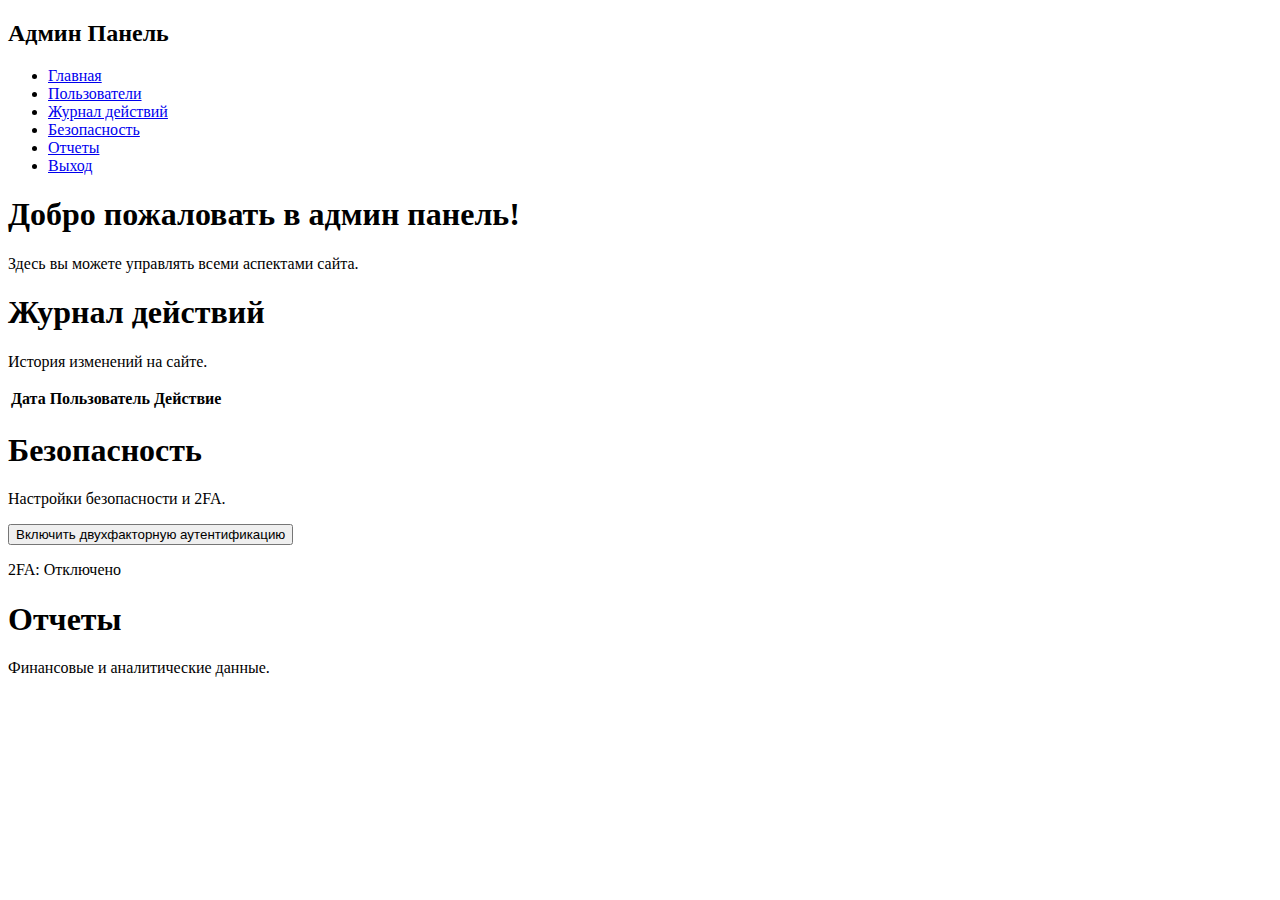
==== admin-panel.html @ 56fbaccd "Create admin-panel.html" ====
<!DOCTYPE html>
<html lang="ru">
<head>
    <meta charset="UTF-8">
    <meta name="viewport" content="width=device-width, initial-scale=1.0">
    <title>Админ Панель</title>
    <link rel="stylesheet" href="styles.css">
    <script src="admin-script.js" defer></script>
</head>
<body>

    <div class="sidebar">
        <h2>Админ Панель</h2>
        <ul>
            <li><a href="#home"><i class="fas fa-home"></i> Главная</a></li>
            <li><a href="#users"><i class="fas fa-users"></i> Пользователи</a></li>
            <li><a href="#logs"><i class="fas fa-list"></i> Журнал действий</a></li>
            <li><a href="#security"><i class="fas fa-shield-alt"></i> Безопасность</a></li>
            <li><a href="#reports"><i class="fas fa-chart-line"></i> Отчеты</a></li>
            <li><a href="#logout" onclick="logout()"><i class="fas fa-sign-out-alt"></i> Выход</a></li>
        </ul>
    </div>

    <div class="main-content">
        <section id="home">
            <h1>Добро пожаловать в админ панель!</h1>
            <p>Здесь вы можете управлять всеми аспектами сайта.</p>
        </section>

        <section id="logs">
            <h1>Журнал действий</h1>
            <p>История изменений на сайте.</p>
            <table id="log-table">
                <tr>
                    <th>Дата</th>
                    <th>Пользователь</th>
                    <th>Действие</th>
                </tr>
            </table>
        </section>

        <section id="security">
            <h1>Безопасность</h1>
            <p>Настройки безопасности и 2FA.</p>
            <button class="btn" onclick="enable2FA()">Включить двухфакторную аутентификацию</button>
            <p id="2fa-status">2FA: Отключено</p>
        </section>

        <section id="reports">
            <h1>Отчеты</h1>
            <p>Финансовые и аналитические данные.</p>
        </section>
    </div>

</body>
</html>
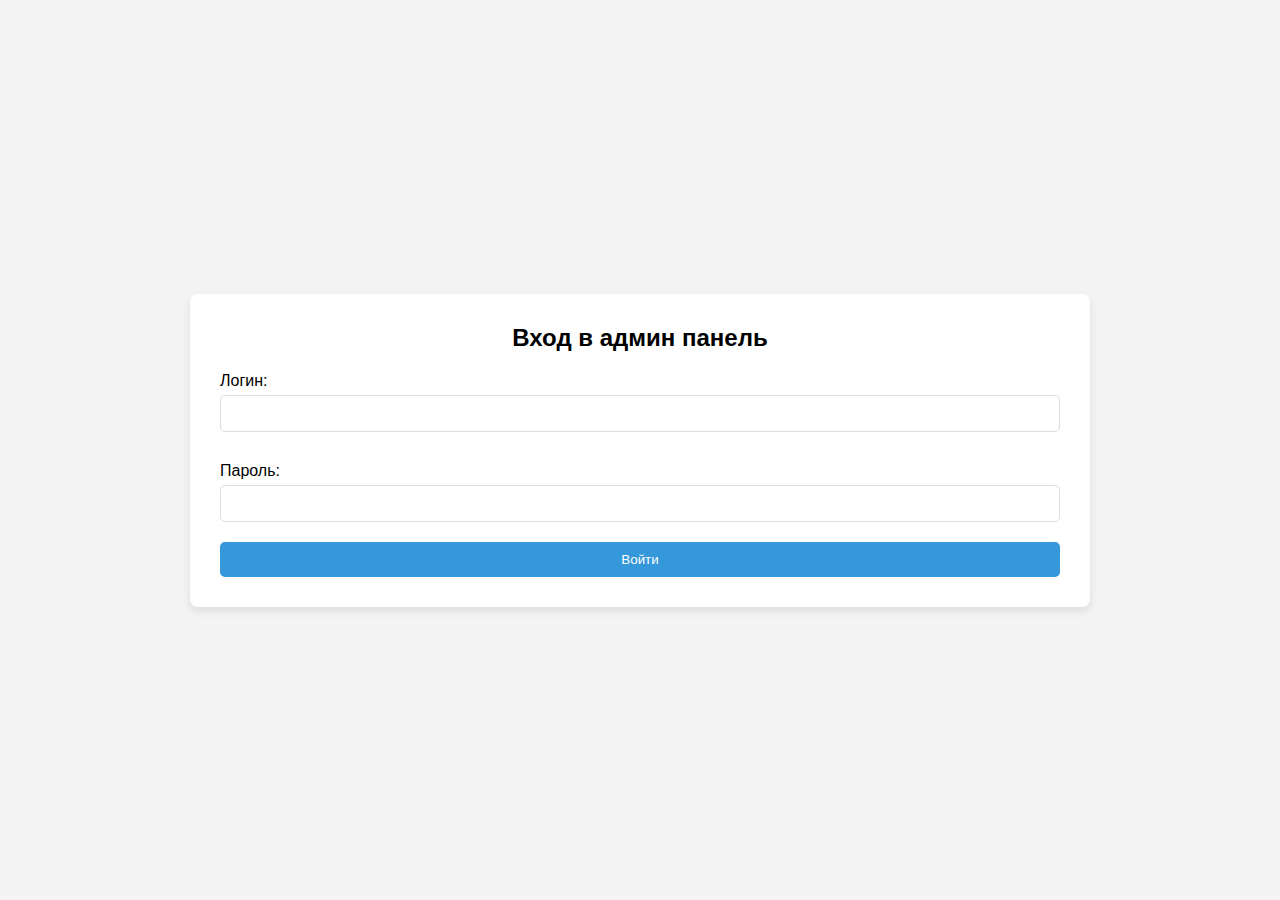
==== commit 9bc5380c: "Update admin-panel.html" ====
--- a/admin-panel.html
+++ b/admin-panel.html
@@ -27,9 +27,21 @@
             <p>Здесь вы можете управлять всеми аспектами сайта.</p>
         </section>
 
+        <section id="users">
+            <h1>Управление пользователями</h1>
+            <button class="btn" onclick="addUser()">Добавить пользователя</button>
+            <button class="btn" onclick="deleteUser()">Удалить пользователя</button>
+            <table id="users-table">
+                <tr>
+                    <th>Имя</th>
+                    <th>Роль</th>
+                    <th>Действия</th>
+                </tr>
+            </table>
+        </section>
+
         <section id="logs">
             <h1>Журнал действий</h1>
-            <p>История изменений на сайте.</p>
             <table id="log-table">
                 <tr>
                     <th>Дата</th>
@@ -54,3 +66,4 @@
 
 </body>
 </html>
+
--- a/styles.css
+++ b/styles.css
@@ -0,0 +1,24 @@
+* { margin: 0; padding: 0; box-sizing: border-box; font-family: Arial, sans-serif; }
+body { display: flex; background: #f4f4f4; height: 100vh; justify-content: center; align-items: center; flex-direction: column; }
+.login-container, .admin-panel-container, .owner-panel-container {
+    background: white; padding: 30px; border-radius: 8px; box-shadow: 0 4px 10px rgba(0, 0, 0, 0.1); width: 80%; max-width: 900px;
+}
+h2 { text-align: center; margin-bottom: 20px; }
+label { display: block; margin: 10px 0 5px; }
+input { width: 100%; padding: 10px; margin-bottom: 20px; border: 1px solid #ddd; border-radius: 5px; }
+button { width: 100%; padding: 10px; background: #3498db; color: white; border: none; border-radius: 5px; cursor: pointer; }
+button:hover { background: #2980b9; }
+.sidebar { width: 260px; background: #2c3e50; color: white; padding: 20px; position: fixed; height: 100vh; }
+.sidebar h2 { text-align: center; margin-bottom: 30px; }
+.sidebar ul { list-style: none; }
+.sidebar ul li { margin: 20px 0; }
+.sidebar ul li a { display: flex; align-items: center; text-decoration: none; color: white; font-size: 18px; padding: 12px; }
+.sidebar ul li a:hover { background: #3498db; border-radius: 6px; }
+.main-content { margin-left: 260px; padding: 40px; width: 100%; }
+section { padding: 30px; background: white; margin-bottom: 30px; border-radius: 10px; box-shadow: 0px 4px 10px rgba(0, 0, 0, 0.1); }
+.btn { padding: 10px 20px; border: none; background: #3498db; color: white; border-radius: 5px; cursor: pointer; }
+.hidden { display: none; }
+table { width: 100%; border-collapse: collapse; margin-top: 10px; }
+table, th, td { border: 1px solid #ddd; }
+th, td { padding: 10px; text-align: left; }
+th { background: #3498db; color: white; }
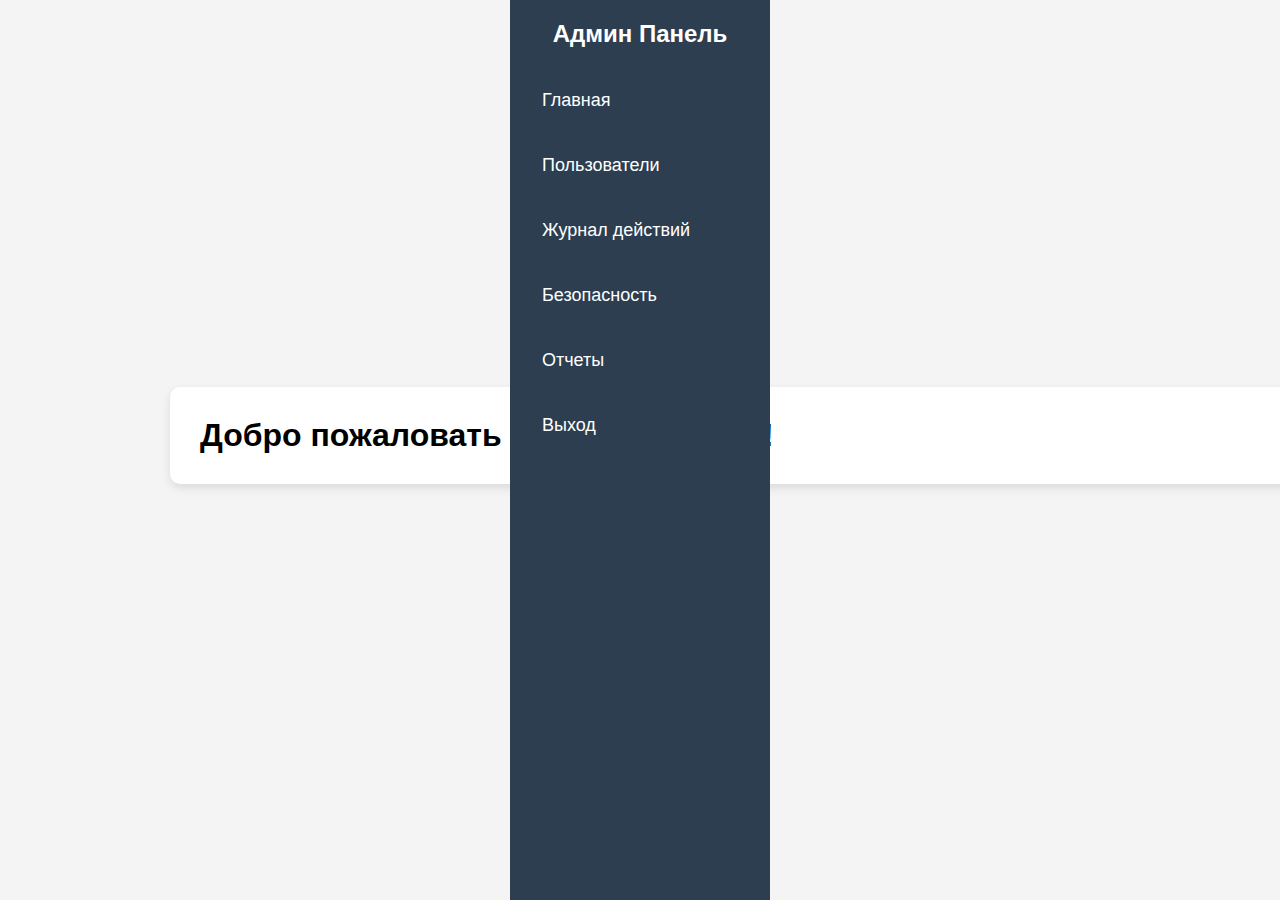
==== commit 84ab3984: "Update admin-panel.html" ====
--- a/admin-panel.html
+++ b/admin-panel.html
@@ -12,58 +12,26 @@
     <div class="sidebar">
         <h2>Админ Панель</h2>
         <ul>
-            <li><a href="#home"><i class="fas fa-home"></i> Главная</a></li>
-            <li><a href="#users"><i class="fas fa-users"></i> Пользователи</a></li>
-            <li><a href="#logs"><i class="fas fa-list"></i> Журнал действий</a></li>
-            <li><a href="#security"><i class="fas fa-shield-alt"></i> Безопасность</a></li>
-            <li><a href="#reports"><i class="fas fa-chart-line"></i> Отчеты</a></li>
-            <li><a href="#logout" onclick="logout()"><i class="fas fa-sign-out-alt"></i> Выход</a></li>
+            <li><a href="#home">Главная</a></li>
+            <li><a href="#users">Пользователи</a></li>
+            <li><a href="#logs">Журнал действий</a></li>
+            <li><a href="#security">Безопасность</a></li>
+            <li><a href="#reports">Отчеты</a></li>
+            <li><a href="#" onclick="logout()">Выход</a></li>
         </ul>
     </div>
 
     <div class="main-content">
         <section id="home">
             <h1>Добро пожаловать в админ панель!</h1>
-            <p>Здесь вы можете управлять всеми аспектами сайта.</p>
         </section>
-
-        <section id="users">
-            <h1>Управление пользователями</h1>
-            <button class="btn" onclick="addUser()">Добавить пользователя</button>
-            <button class="btn" onclick="deleteUser()">Удалить пользователя</button>
-            <table id="users-table">
-                <tr>
-                    <th>Имя</th>
-                    <th>Роль</th>
-                    <th>Действия</th>
-                </tr>
-            </table>
-        </section>
-
-        <section id="logs">
-            <h1>Журнал действий</h1>
-            <table id="log-table">
-                <tr>
-                    <th>Дата</th>
-                    <th>Пользователь</th>
-                    <th>Действие</th>
-                </tr>
-            </table>
-        </section>
-
-        <section id="security">
-            <h1>Безопасность</h1>
-            <p>Настройки безопасности и 2FA.</p>
-            <button class="btn" onclick="enable2FA()">Включить двухфакторную аутентификацию</button>
-            <p id="2fa-status">2FA: Отключено</p>
-        </section>
-
-        <section id="reports">
-            <h1>Отчеты</h1>
-            <p>Финансовые и аналитические данные.</p>
-        </section>
+        <!-- Дополнительные разделы -->
     </div>
 
 </body>
 </html>
 
+
+</body>
+</html>
+
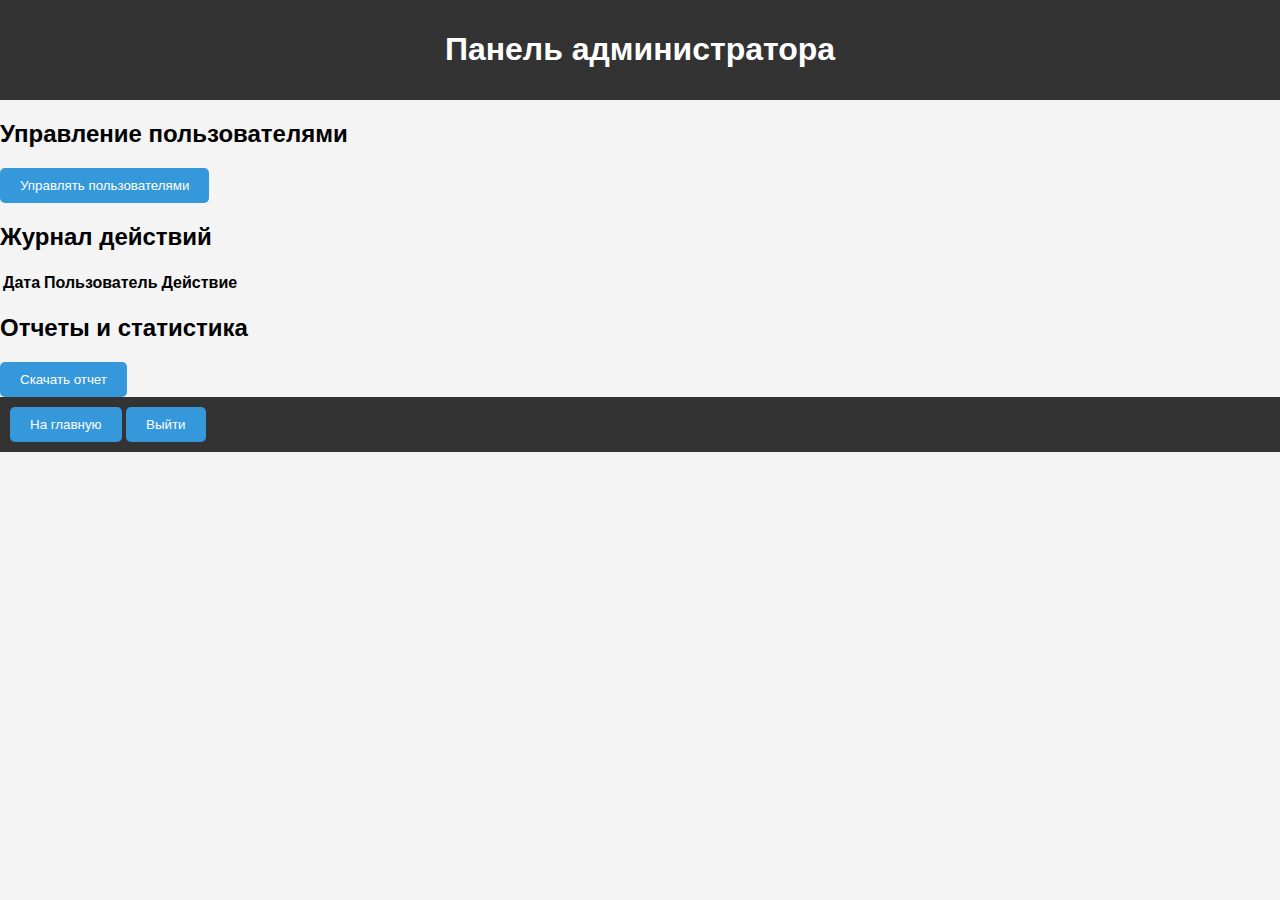
==== commit a30c0fda: "Update admin-panel.html" ====
--- a/admin-panel.html
+++ b/admin-panel.html
@@ -3,35 +3,58 @@
 <head>
     <meta charset="UTF-8">
     <meta name="viewport" content="width=device-width, initial-scale=1.0">
-    <title>Админ Панель</title>
+    <title>Панель администратора</title>
     <link rel="stylesheet" href="styles.css">
-    <script src="admin-script.js" defer></script>
 </head>
 <body>
 
-    <div class="sidebar">
-        <h2>Админ Панель</h2>
-        <ul>
-            <li><a href="#home">Главная</a></li>
-            <li><a href="#users">Пользователи</a></li>
-            <li><a href="#logs">Журнал действий</a></li>
-            <li><a href="#security">Безопасность</a></li>
-            <li><a href="#reports">Отчеты</a></li>
-            <li><a href="#" onclick="logout()">Выход</a></li>
-        </ul>
-    </div>
+    <header>
+        <h1>Панель администратора</h1>
+    </header>
 
-    <div class="main-content">
-        <section id="home">
-            <h1>Добро пожаловать в админ панель!</h1>
-        </section>
-        <!-- Дополнительные разделы -->
-    </div>
+    <section>
+        <h2>Управление пользователями</h2>
+        <button onclick="window.location.href='manage-users.html'">Управлять пользователями</button>
+    </section>
+
+    <section>
+        <h2>Журнал действий</h2>
+        <table id="log-table">
+            <thead>
+                <tr>
+                    <th>Дата</th>
+                    <th>Пользователь</th>
+                    <th>Действие</th>
+                </tr>
+            </thead>
+            <tbody>
+                <!-- Журнал действий -->
+            </tbody>
+        </table>
+    </section>
+
+    <section>
+        <h2>Отчеты и статистика</h2>
+        <button onclick="downloadReport()">Скачать отчет</button>
+    </section>
+
+    <footer>
+        <button onclick="window.location.href='index.html'">На главную</button>
+        <button onclick="window.location.href='login.html'">Выйти</button>
+    </footer>
+
+    <script>
+        function downloadReport() {
+            // Для примера, просто выводим отчет в консоль
+            const reportData = {
+                users: localStorage.length, // Количество пользователей
+                logs: JSON.parse(localStorage.getItem('logs') || '[]').length // Количество логов
+            };
+            console.log('Отчет: ', reportData);
+            alert("Отчет скачан (данные в консоли).");
+        }
+    </script>
 
 </body>
 </html>
 
-
-</body>
-</html>
-
--- a/styles.css
+++ b/styles.css
@@ -1,24 +1,92 @@
-* { margin: 0; padding: 0; box-sizing: border-box; font-family: Arial, sans-serif; }
-body { display: flex; background: #f4f4f4; height: 100vh; justify-content: center; align-items: center; flex-direction: column; }
-.login-container, .admin-panel-container, .owner-panel-container {
-    background: white; padding: 30px; border-radius: 8px; box-shadow: 0 4px 10px rgba(0, 0, 0, 0.1); width: 80%; max-width: 900px;
+body {
+    font-family: Arial, sans-serif;
+    margin: 0;
+    padding: 0;
+    background-color: #f4f4f4;
 }
-h2 { text-align: center; margin-bottom: 20px; }
-label { display: block; margin: 10px 0 5px; }
-input { width: 100%; padding: 10px; margin-bottom: 20px; border: 1px solid #ddd; border-radius: 5px; }
-button { width: 100%; padding: 10px; background: #3498db; color: white; border: none; border-radius: 5px; cursor: pointer; }
-button:hover { background: #2980b9; }
-.sidebar { width: 260px; background: #2c3e50; color: white; padding: 20px; position: fixed; height: 100vh; }
-.sidebar h2 { text-align: center; margin-bottom: 30px; }
-.sidebar ul { list-style: none; }
-.sidebar ul li { margin: 20px 0; }
-.sidebar ul li a { display: flex; align-items: center; text-decoration: none; color: white; font-size: 18px; padding: 12px; }
-.sidebar ul li a:hover { background: #3498db; border-radius: 6px; }
-.main-content { margin-left: 260px; padding: 40px; width: 100%; }
-section { padding: 30px; background: white; margin-bottom: 30px; border-radius: 10px; box-shadow: 0px 4px 10px rgba(0, 0, 0, 0.1); }
-.btn { padding: 10px 20px; border: none; background: #3498db; color: white; border-radius: 5px; cursor: pointer; }
-.hidden { display: none; }
-table { width: 100%; border-collapse: collapse; margin-top: 10px; }
-table, th, td { border: 1px solid #ddd; }
-th, td { padding: 10px; text-align: left; }
-th { background: #3498db; color: white; }
+
+header, footer {
+    background-color: #333;
+    color: white;
+    padding: 10px;
+}
+
+header h1, footer p {
+    text-align: center;
+}
+
+nav ul {
+    list-style-type: none;
+    padding: 0;
+    display: flex;
+    justify-content: center;
+}
+
+nav ul li {
+    margin: 0 15px;
+}
+
+nav ul li a {
+    text-decoration: none;
+    color: white;
+}
+
+.login-container {
+    display: flex;
+    flex-direction: column;
+    align-items: center;
+    margin-top: 50px;
+}
+
+.login-container form {
+    display: flex;
+    flex-direction: column;
+}
+
+.login-container input {
+    margin-bottom: 10px;
+    padding: 10px;
+    width: 250px;
+}
+
+.sidebar {
+    width: 250px;
+    background-color: #2c3e50;
+    color: white;
+    position: fixed;
+    height: 100%;
+    padding: 20px;
+}
+
+.sidebar h2 {
+    text-align: center;
+    margin-bottom: 30px;
+}
+
+.sidebar ul {
+    list-style: none;
+    padding: 0;
+}
+
+.sidebar ul li {
+    margin: 20px 0;
+}
+
+.sidebar ul li a {
+    color: white;
+    text-decoration: none;
+    font-size: 18px;
+}
+
+.main-content {
+    margin-left: 250px;
+    padding: 20px;
+}
+
+button {
+    padding: 10px 20px;
+    background-color: #3498db;
+    color: white;
+    border: none;
+    border-radius: 5px;
+}
